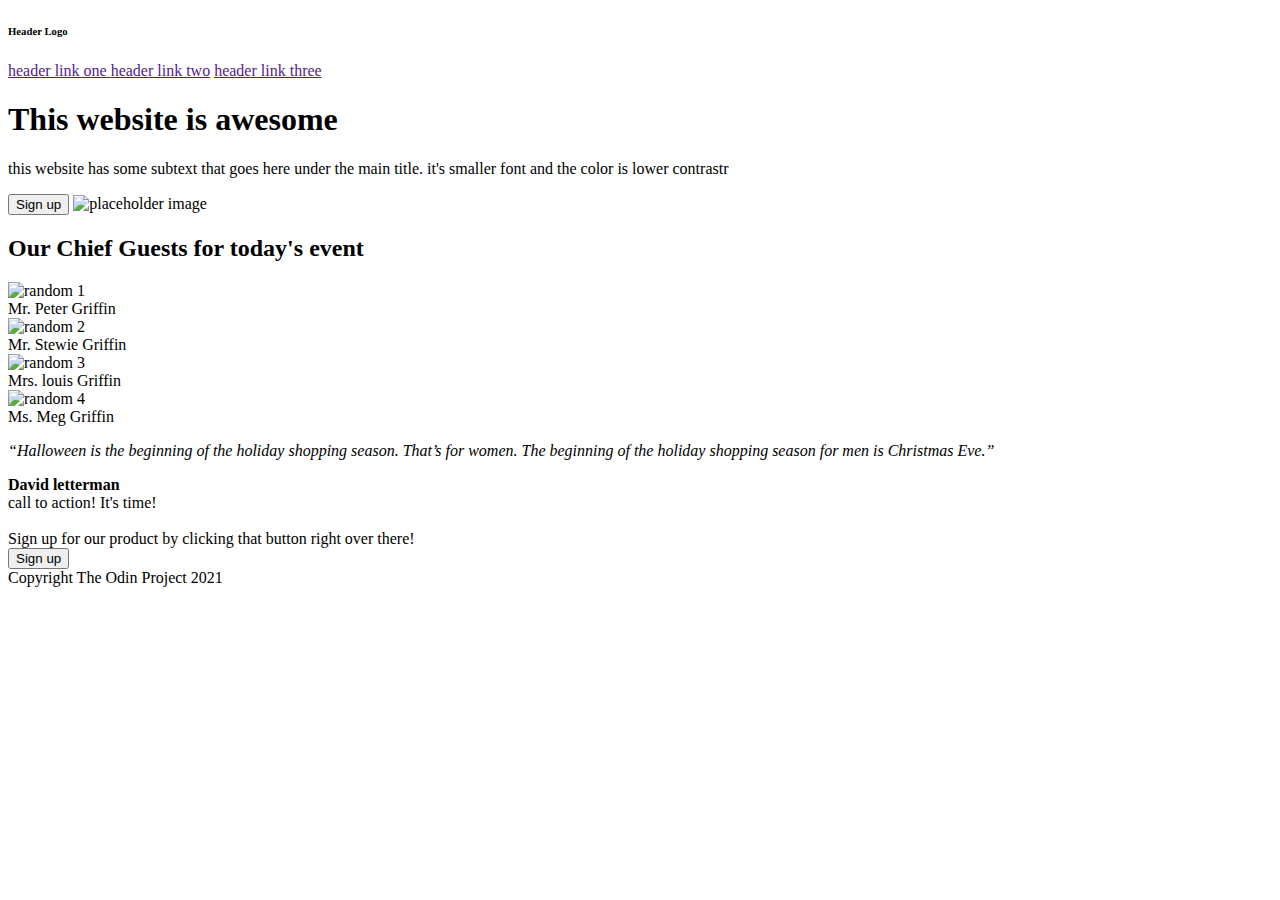
==== index.html @ 2a1f0dc8 "Create HTML file" ====
<!DOCTYPE html>
<html lang="en">
<head>
    <meta charset="UTF-8">
    <meta http-equiv="X-UA-Compatible" content="IE=edge">
    <meta name="viewport" content="width=device-width, initial-scale=1.0">
    <title>Landing-page</title>
    <link rel="stylesheets" href="style.css">
</head>
<body>
    <h6><b>Header Logo</b></h6>
    <a href=""> header link one </a>
    <a href="">header link two</a>
    <a href="">header link three</a>

    <h1>This website is awesome</h1>
    <p>this website has some subtext that goes here under the main title. it's smaller font and the color is lower contrastr</p>
    <button>Sign up</button>
    <img src="images/family.jpeg" alt="placeholder image">
    
    <h2><b>Our Chief Guests for today's event</b></h2>

    <img src="images/peter.jpeg" alt="random 1">
    <div>Mr. Peter Griffin</div>

    <img src="images/stewie.jpeg" alt="random 2">
    <div> Mr. Stewie Griffin</div>

    <img src="images/louis.jpeg" alt="random 3">
    <div>Mrs. louis Griffin</div>

    <img src="images/meg.jpeg" alt="random 4">
    <div>Ms. Meg Griffin</div>

    <p><em>“Halloween is the beginning of the holiday shopping season. That’s for women. The beginning of the holiday shopping season for men is Christmas Eve.”</em></p>
    <div><b>David letterman</b></div>

    <div>call to action! It's time!</div>
    <br>
    <div>Sign up for our product by clicking that button right over there!</div>
    <button>Sign up</button>

    <div>Copyright The Odin Project 2021</div>

</body>
</html>
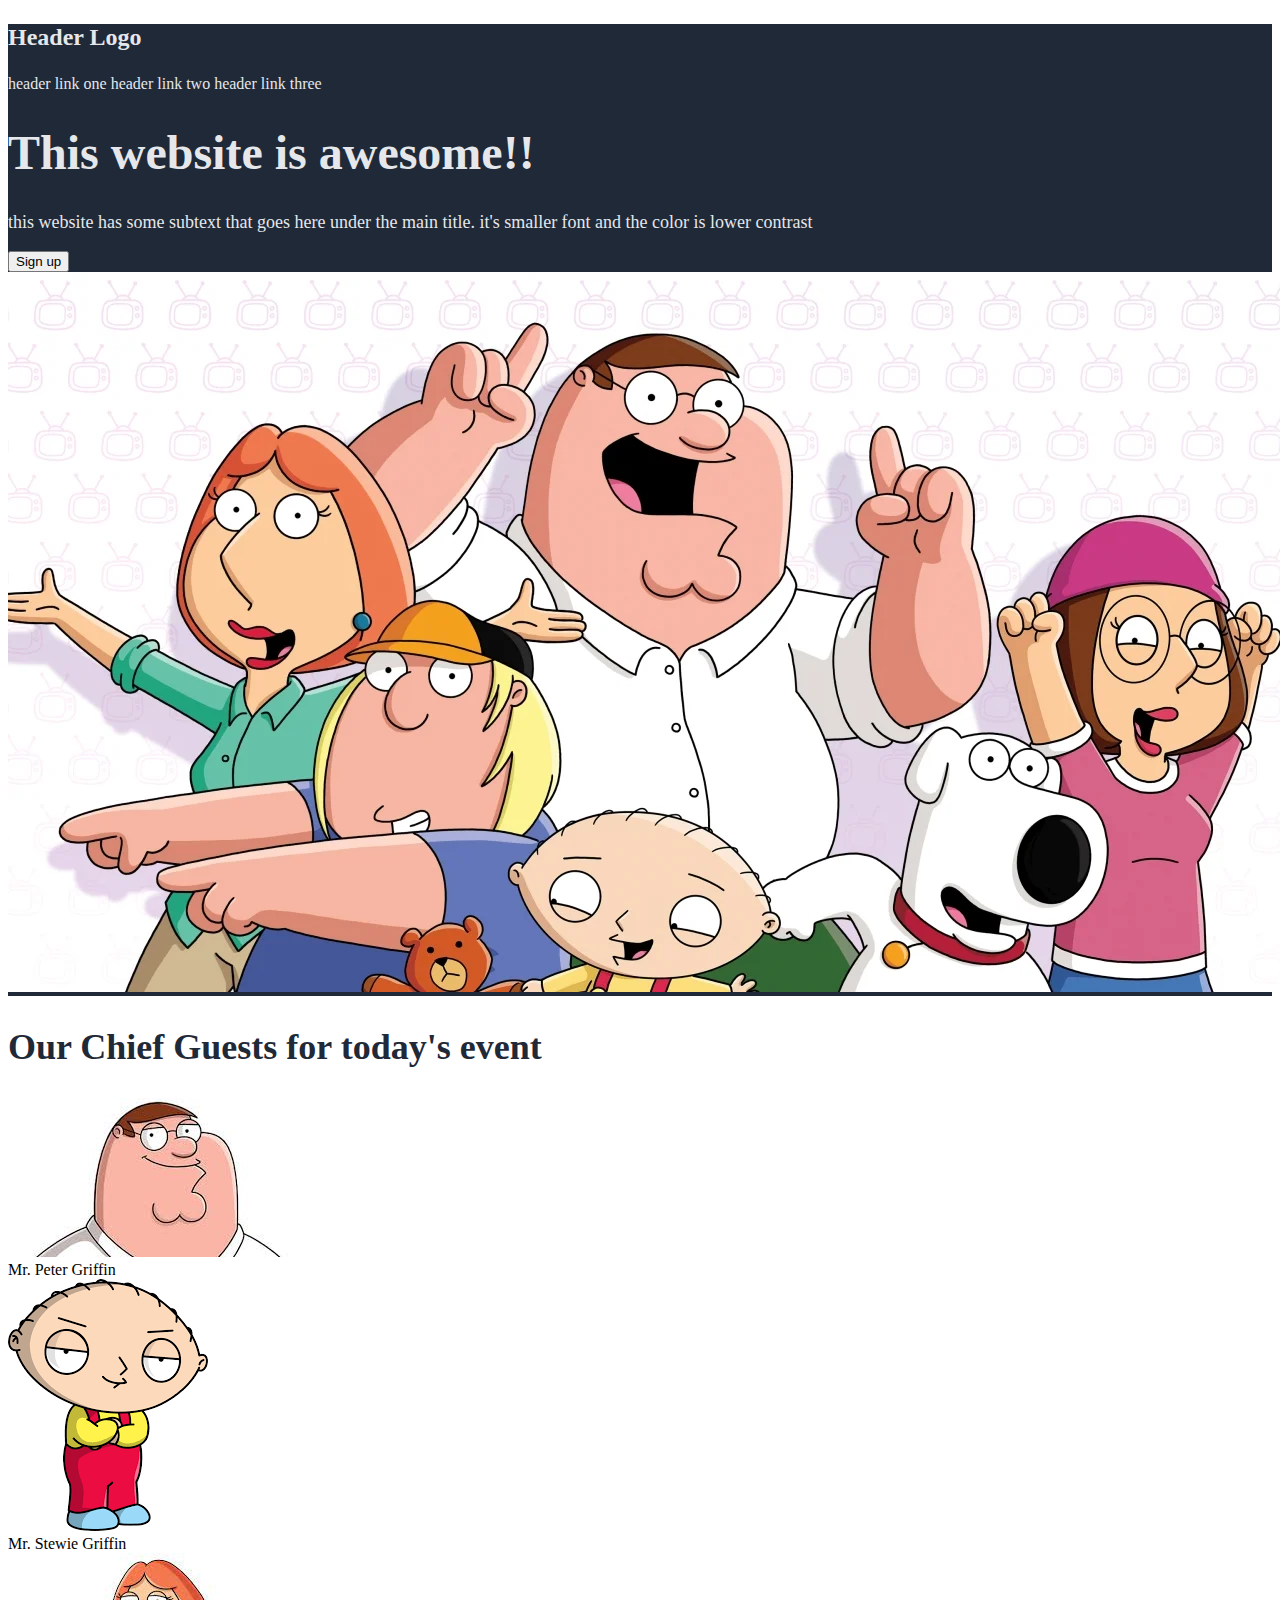
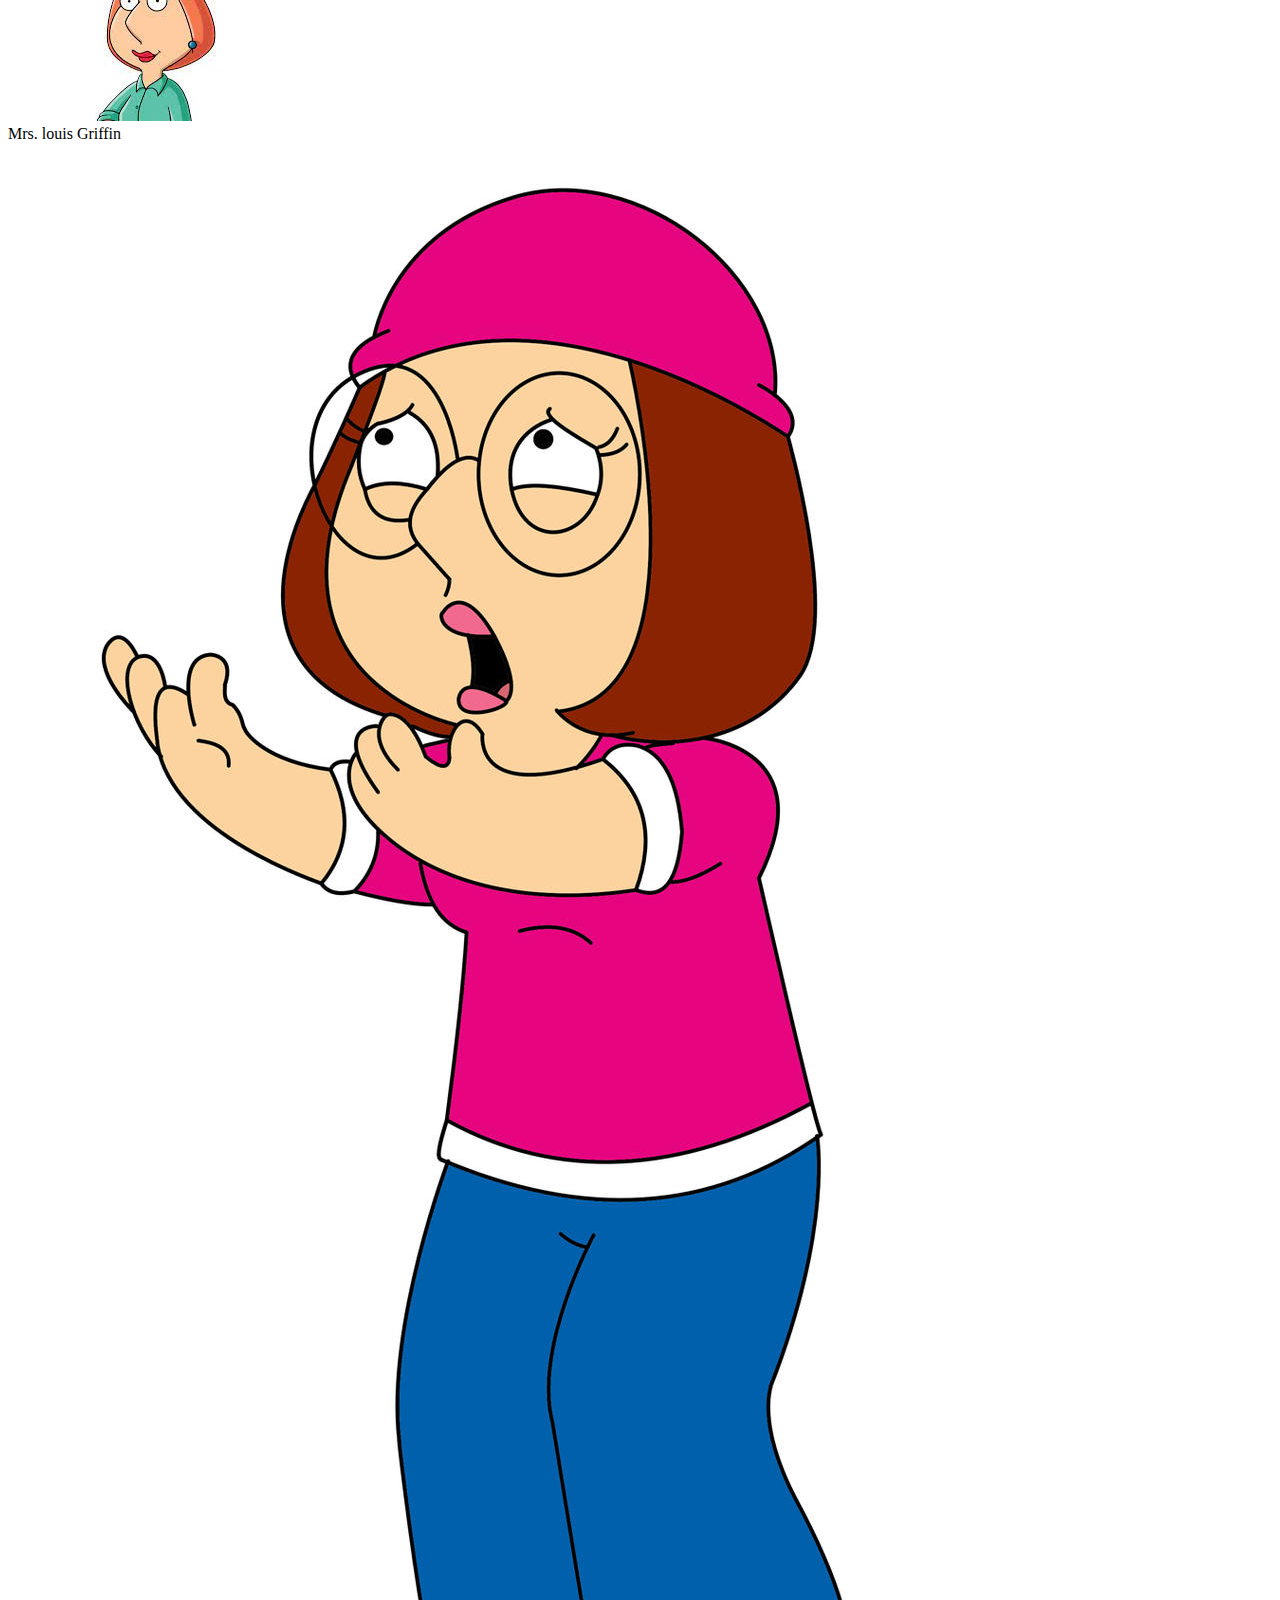
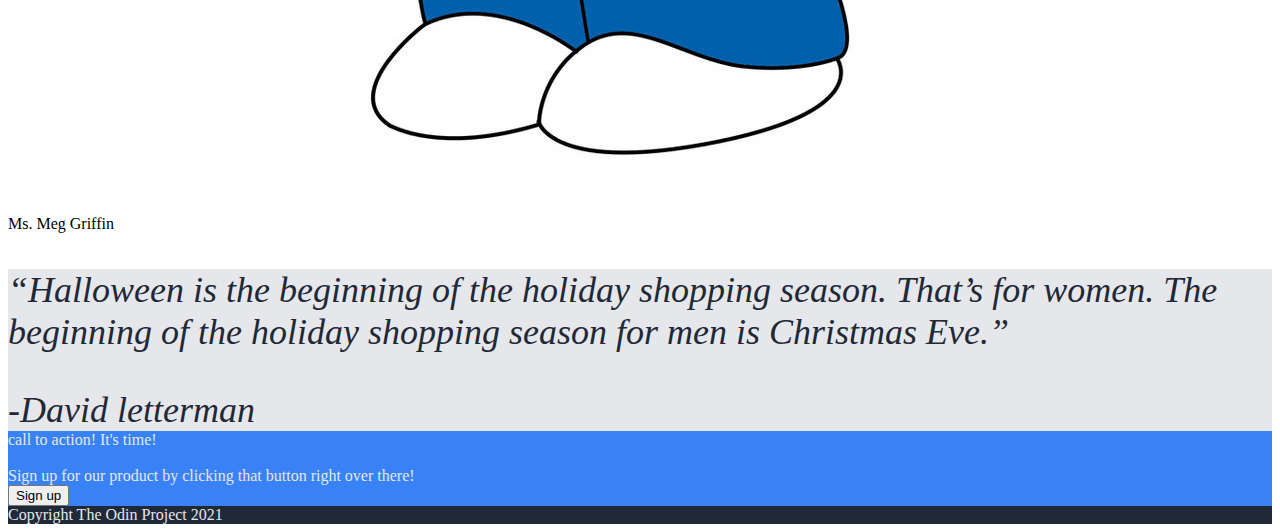
==== commit eb976505: "Added CSS as per Requirements, modified htmt classesq" ====
--- a/index.html
+++ b/index.html
@@ -5,18 +5,22 @@
     <meta http-equiv="X-UA-Compatible" content="IE=edge">
     <meta name="viewport" content="width=device-width, initial-scale=1.0">
     <title>Landing-page</title>
-    <link rel="stylesheets" href="style.css">
+   <link rel="stylesheet" href="index.css"/>
+
 </head>
 <body>
-    <h6><b>Header Logo</b></h6>
-    <a href=""> header link one </a>
-    <a href="">header link two</a>
-    <a href="">header link three</a>
+<div class="hero">
+    <h3><b>Header Logo</b></h3>
 
-    <h1>This website is awesome</h1>
-    <p>this website has some subtext that goes here under the main title. it's smaller font and the color is lower contrastr</p>
+    <a href="https://www.wwe.com/"> header link one </a>
+    <a href="https://www.pokemon.com/us">header link two</a>
+    <a href="https://www.scarymommy.com/anime-quotes">header link three</a>
+
+    <h1 class="maintext">This website is awesome!!</h1>
+    <p class="secondary">this website has some subtext that goes here under the main title. it's smaller font and the color is lower contrast</p>
     <button>Sign up</button>
     <img src="images/family.jpeg" alt="placeholder image">
+</div>
     
     <h2><b>Our Chief Guests for today's event</b></h2>
 
@@ -31,16 +35,20 @@
 
     <img src="images/meg.jpeg" alt="random 4">
     <div>Ms. Meg Griffin</div>
+    
+    <div class="quote">
+    <p>“Halloween is the beginning of the holiday shopping season. That’s for women. The beginning of the holiday shopping season for men is Christmas Eve.”</p>
+    <div><b>-David letterman</b></div>
+</div>
 
-    <p><em>“Halloween is the beginning of the holiday shopping season. That’s for women. The beginning of the holiday shopping season for men is Christmas Eve.”</em></p>
-    <div><b>David letterman</b></div>
-
+    <div class="phase3">
     <div>call to action! It's time!</div>
     <br>
     <div>Sign up for our product by clicking that button right over there!</div>
     <button>Sign up</button>
+</div>
 
-    <div>Copyright The Odin Project 2021</div>
+    <div class="footer">Copyright The Odin Project 2021</div>
 
 </body>
 </html>--- a/index.css
+++ b/index.css
@@ -0,0 +1,53 @@
+
+.hero,.footer
+{
+   background-color: #1f2937;
+   color: #E5E7EB;
+
+}
+
+.maintext
+{
+   font-size: 48px;
+   font-weight:#F9FAF8;
+}
+.secondary
+{
+    font-size: 18px ;
+
+}
+
+a
+{
+    text-decoration: none;
+    color: inherit;
+}
+h3
+{
+    font-size: 24px;
+    font-weight:#F9FAF8;
+
+}
+
+.phase3
+{
+    background-color: #3882f6;
+    color: #E5E7EB;
+
+}
+
+h2
+{
+    font-size: 36px;
+    font-weight: bolder;
+    color: #1f2937;
+}
+.quote
+{
+    background-color: #E5E7EB;
+    font-size: 36px;
+    font-weight: lighter;
+    font-style: italic;
+    color: #1F2937;
+
+}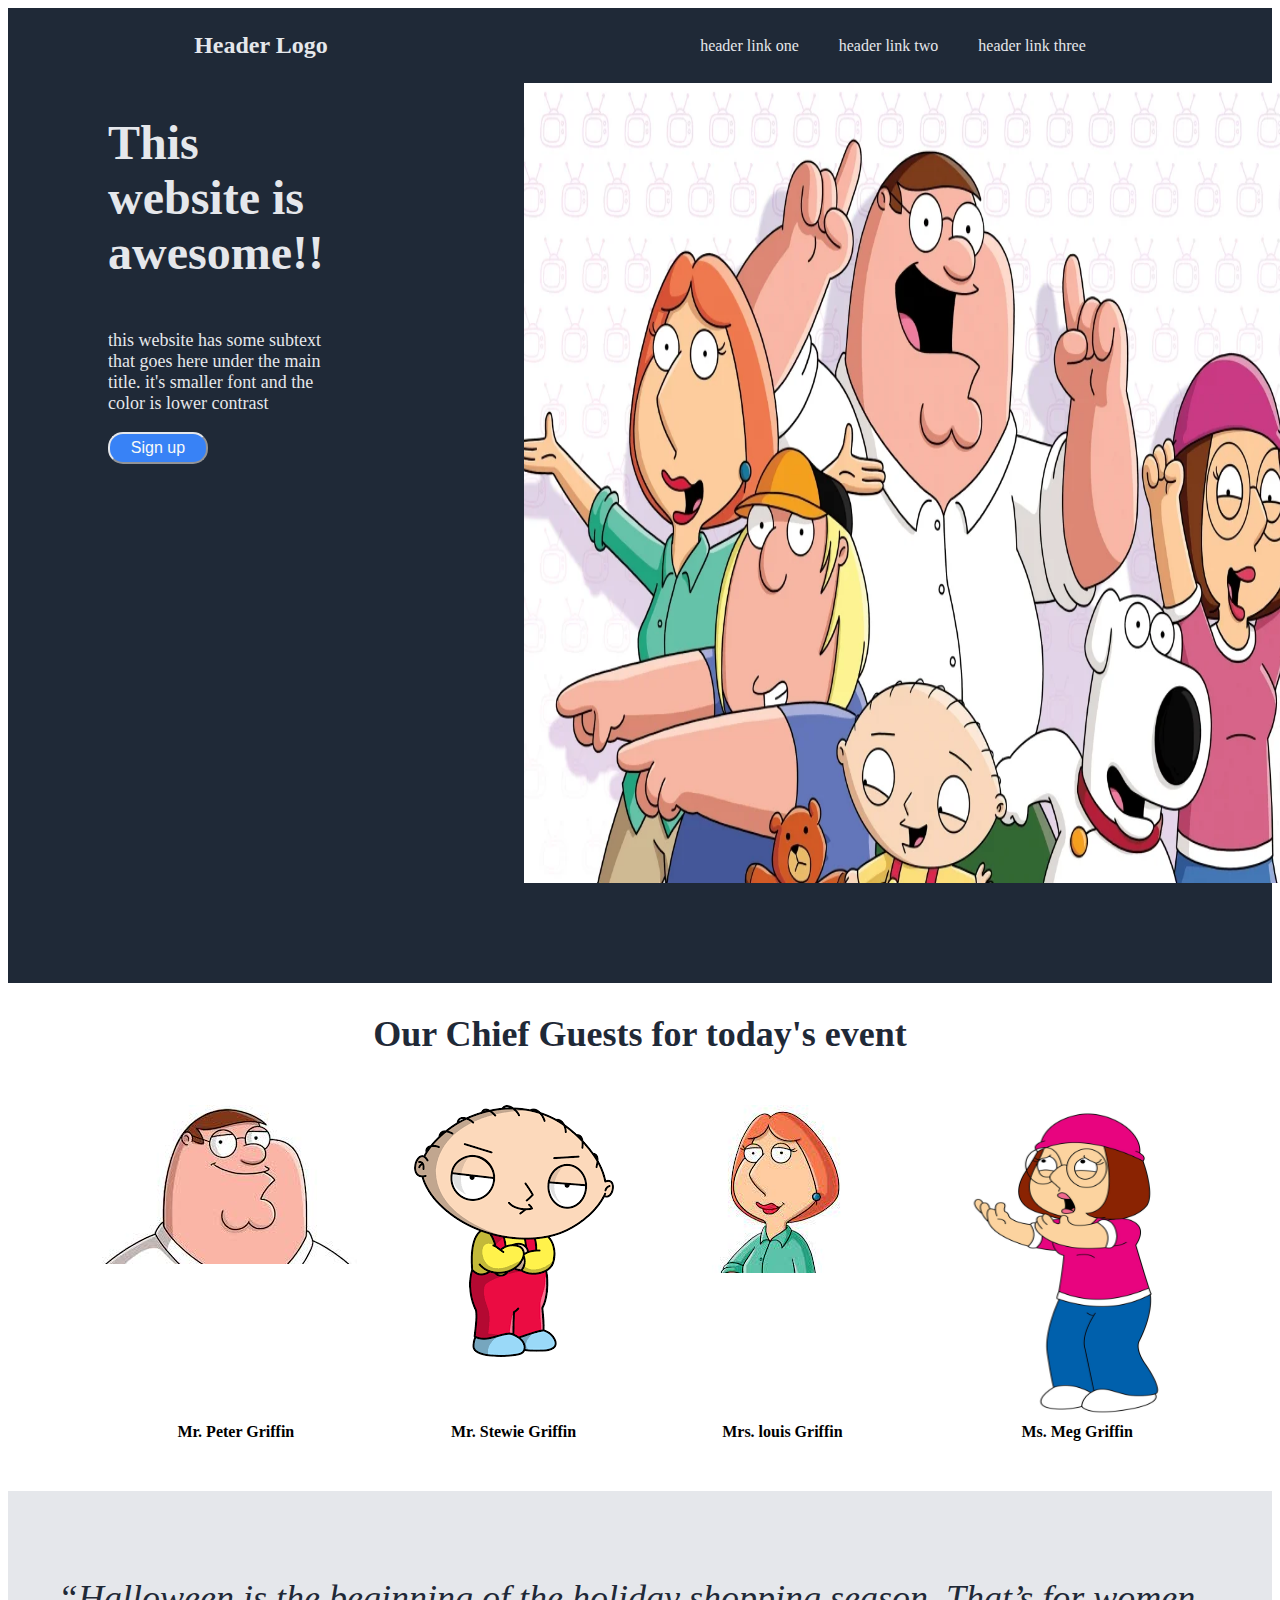
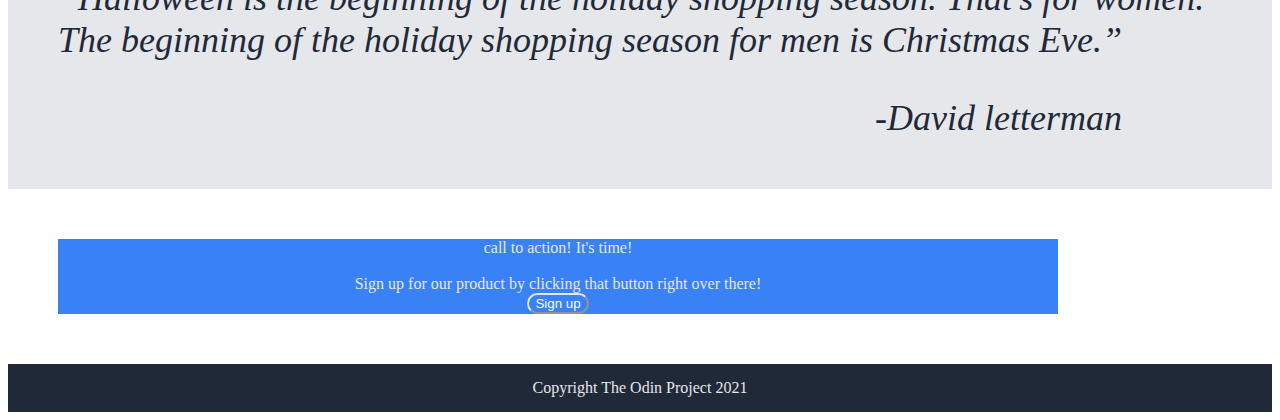
==== commit 40d4c053: "Completed except blue box" ====
--- a/index.html
+++ b/index.html
@@ -10,35 +10,48 @@
 </head>
 <body>
 <div class="hero">
+    <div class="one">
     <h3><b>Header Logo</b></h3>
-
+    <div class="links">
     <a href="https://www.wwe.com/"> header link one </a>
     <a href="https://www.pokemon.com/us">header link two</a>
     <a href="https://www.scarymommy.com/anime-quotes">header link three</a>
-
+</div>
+</div>
+    <div class="two">
+        <div class="hpb">
     <h1 class="maintext">This website is awesome!!</h1>
     <p class="secondary">this website has some subtext that goes here under the main title. it's smaller font and the color is lower contrast</p>
-    <button>Sign up</button>
-    <img src="images/family.jpeg" alt="placeholder image">
+    <button class="signup">Sign up</button>
+</div>
+    <img class="family" src="images/family.jpeg" alt="placeholder image">
+    </div>
 </div>
     
     <h2><b>Our Chief Guests for today's event</b></h2>
-
+<div class="text">
+    <div class="pc1">
     <img src="images/peter.jpeg" alt="random 1">
     <div>Mr. Peter Griffin</div>
-
+</div>
+<div class="pc2">    
     <img src="images/stewie.jpeg" alt="random 2">
     <div> Mr. Stewie Griffin</div>
-
+</div>
+<div class="pc3">
     <img src="images/louis.jpeg" alt="random 3">
     <div>Mrs. louis Griffin</div>
+</div>
+<div class="pc4">
 
-    <img src="images/meg.jpeg" alt="random 4">
+    <img class="meg" src="images/meg.jpeg" alt="random 4">
     <div>Ms. Meg Griffin</div>
+</div>
+</div>
     
     <div class="quote">
     <p>“Halloween is the beginning of the holiday shopping season. That’s for women. The beginning of the holiday shopping season for men is Christmas Eve.”</p>
-    <div><b>-David letterman</b></div>
+    <div class="david"><b>-David letterman</b></div>
 </div>
 
     <div class="phase3">
--- a/index.css
+++ b/index.css
@@ -21,18 +21,25 @@
 {
     text-decoration: none;
     color: inherit;
+    
 }
 h3
 {
     font-size: 24px;
     font-weight:#F9FAF8;
 
+  
 }
 
 .phase3
 {
     background-color: #3882f6;
     color: #E5E7EB;
+    display: block;
+    margin: 50px;
+    width: 1000px;
+    text-align: center;
+
 
 }
 
@@ -49,5 +56,90 @@
     font-weight: lighter;
     font-style: italic;
     color: #1F2937;
+    padding: 50px;
 
+}
+button
+{
+    background-color: #3882f6;
+    color: #F9FAF8;
+    border-radius: 15px;
+    border-color: #E5E7EB;
+}
+.one
+{
+    display: flex;
+    justify-content: space-around;
+    align-items: center;
+}
+.links
+{
+    display: flex;
+    justify-content: center;
+    gap: 40px;
+}
+
+.two
+{
+    display: flex;
+    flex :1;
+}
+
+.family
+{
+    height: 800px;
+    width: 800px;
+    margin-left: 200px;
+    margin-right: 343px;
+    margin-bottom: 100px;
+}
+.hpb
+{
+    display: flex;
+    flex-direction: column;
+    flex-wrap: wrap;
+    margin-left: 100px;
+}
+.signup
+{
+    padding: 5px;
+   font-size: medium;
+   width: 100px;
+   
+}
+h2
+{
+    text-align: center;
+}
+
+.text {
+    display: flex;
+    flex-wrap: wrap;
+    justify-content: space-evenly;
+    margin: 50px;
+}
+.meg
+{
+    height: 318px;
+    width: 252px;
+}
+.pc1,.pc2,.pc3,.pc4
+{
+    display: flex;
+    flex-direction: column;
+   justify-content: space-between;
+   align-items: center;
+   color: black;
+   font-weight: bolder;
+}
+
+.david
+{
+    text-align: right;
+    margin-right: 100px;
+}
+.footer
+{
+    padding: 15px;
+    text-align: center;
 }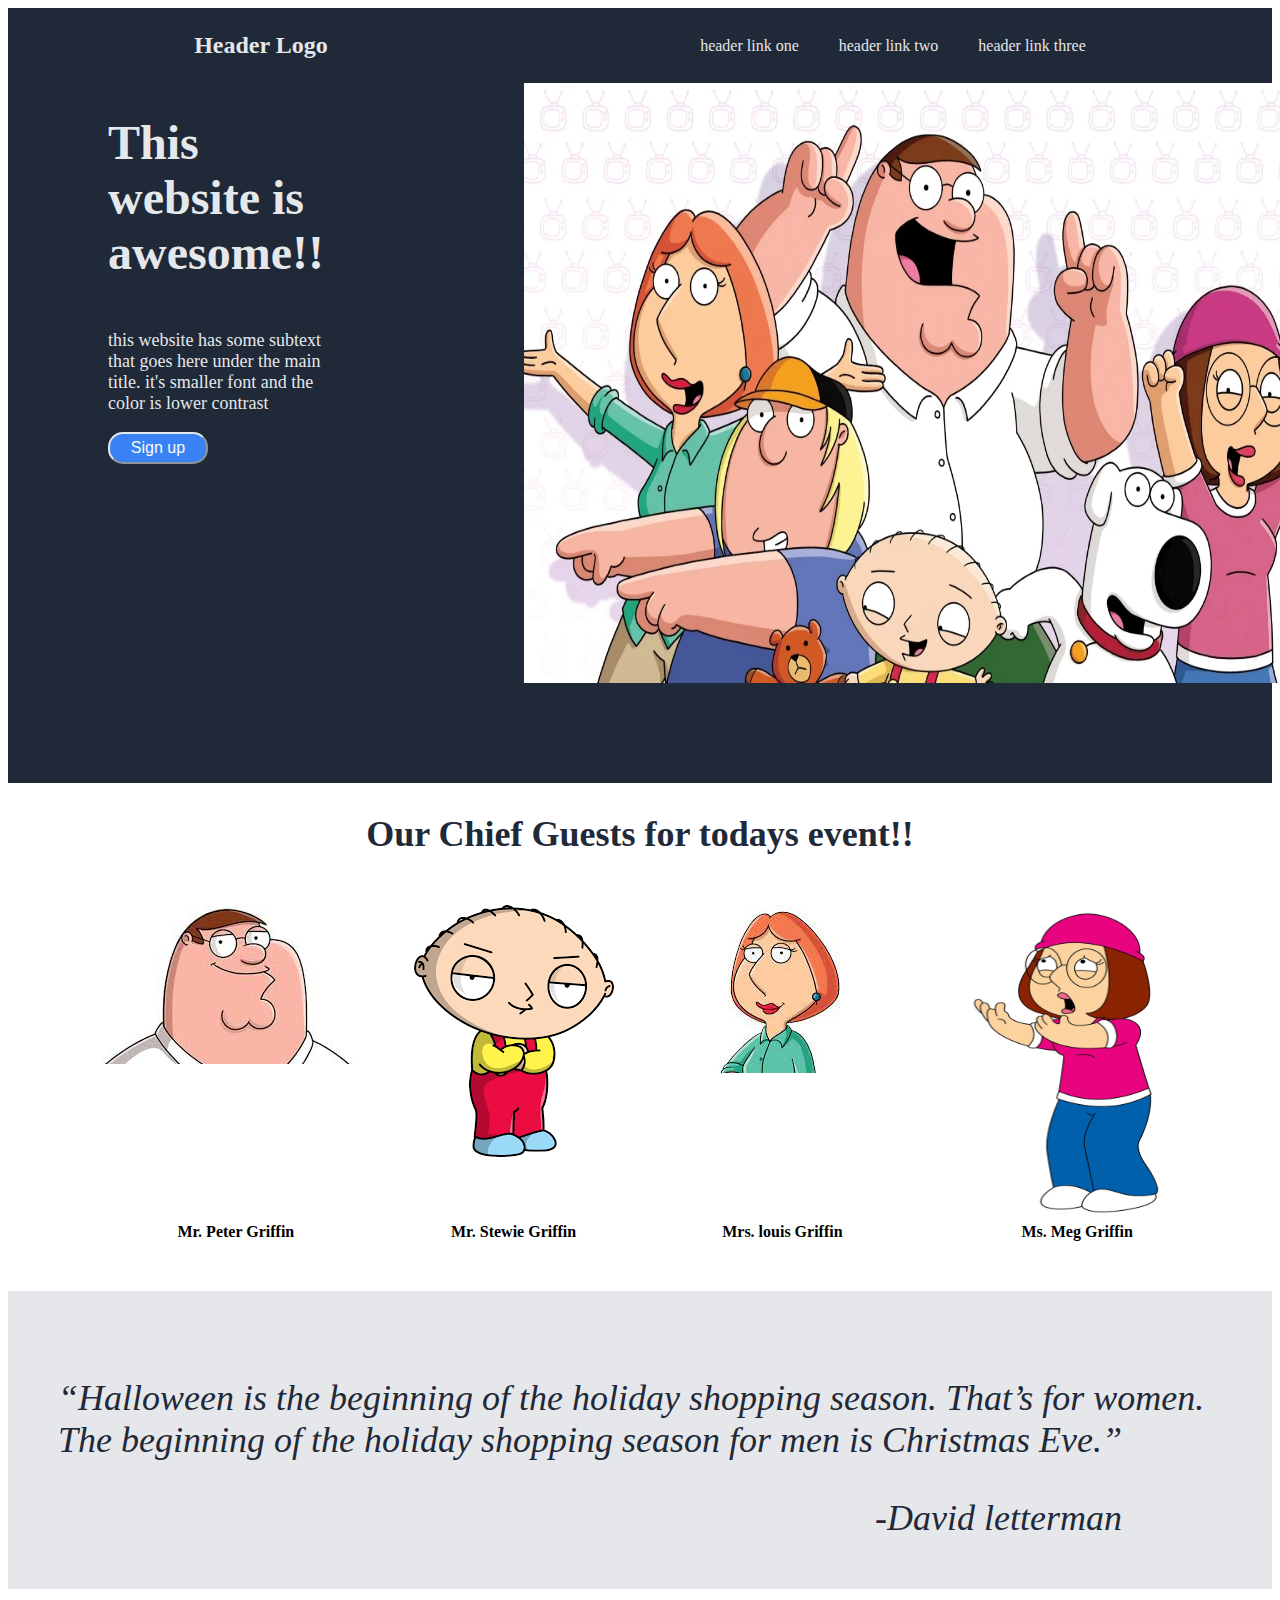
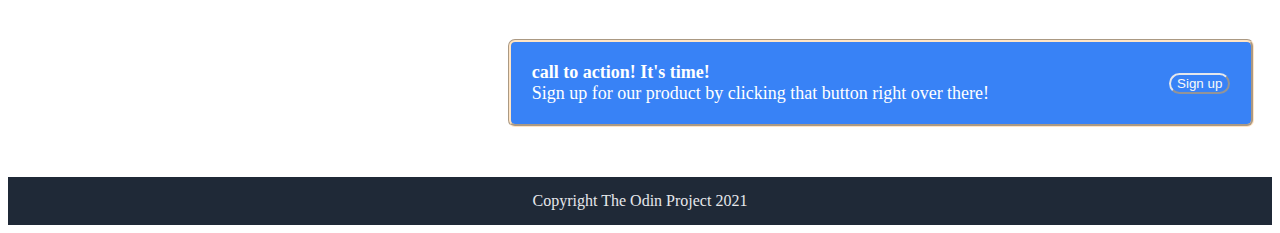
==== commit 3b280966: "Changed phase3 class" ====
--- a/index.html
+++ b/index.html
@@ -28,7 +28,7 @@
     </div>
 </div>
     
-    <h2><b>Our Chief Guests for today's event</b></h2>
+    <h2><b>Our Chief Guests for todays event!!</b></h2>
 <div class="text">
     <div class="pc1">
     <img src="images/peter.jpeg" alt="random 1">
@@ -55,12 +55,14 @@
 </div>
 
     <div class="phase3">
-    <div>call to action! It's time!</div>
-    <br>
-    <div>Sign up for our product by clicking that button right over there!</div>
+        <div class="twoline">
+    <div><b>call to action! It's time!</b></div>
+   <div>Sign up for our product by clicking that button right over there!</div>
+</div>
+<div class="sup">
     <button>Sign up</button>
 </div>
-
+</div>
     <div class="footer">Copyright The Odin Project 2021</div>
 
 </body>
--- a/index.css
+++ b/index.css
@@ -34,14 +34,31 @@
 .phase3
 {
     background-color: #3882f6;
-    color: #E5E7EB;
-    display: block;
-    margin: 50px;
-    width: 1000px;
-    text-align: center;
-
+    color: white;
+    border-style: groove;
+    border-color: bisque;
+    font-family:cursive;
+    font-size: large;
+    display: flex;
+    justify-content: center;
+    align-items: center;
+    margin : 50px;
+    margin-left: 500px;
+    width: 700px;
+    padding: 20px;
+    border-radius: 7px;
+    
+   
+}
+.twoline
+{
+    display: flex;
+    flex-direction: column;
+    justify-content: flex-start;
+    padding-right: 180px;
 
 }
+
 
 h2
 {
@@ -87,7 +104,7 @@
 
 .family
 {
-    height: 800px;
+    height: 600px;
     width: 800px;
     margin-left: 200px;
     margin-right: 343px;
@@ -131,6 +148,7 @@
    align-items: center;
    color: black;
    font-weight: bolder;
+ 
 }
 
 .david
@@ -142,4 +160,4 @@
 {
     padding: 15px;
     text-align: center;
-}+}
